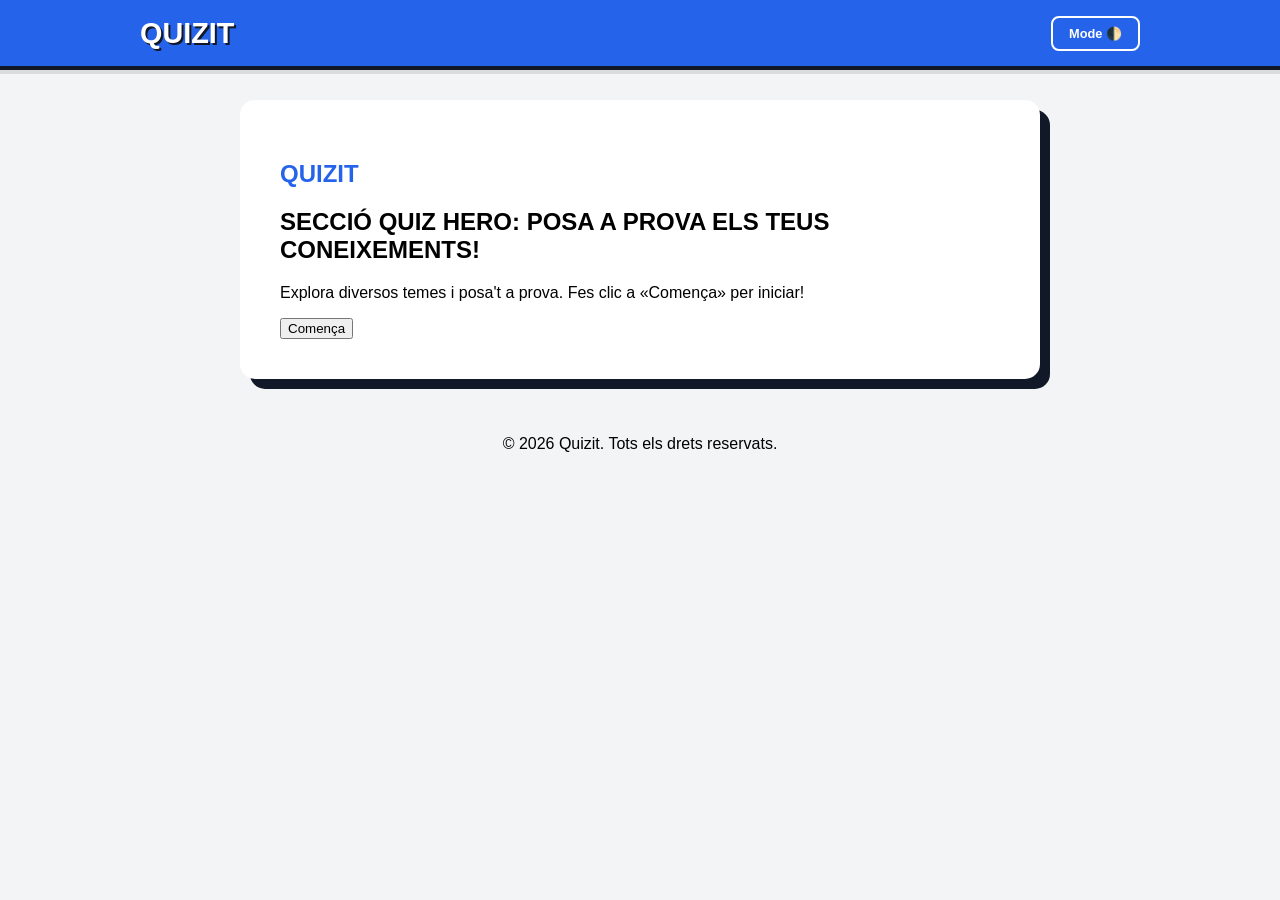
==== public/index.html @ 4ba81356 "feat(ui): Add modal for player name and initial quiz flow" ====
<!DOCTYPE html>
<html lang="ca">
<head>
    <meta charset="UTF-8">
    <meta name="viewport" content="width=device-width, initial-scale=1.0">
    <title>QuizIt</title>
    <link rel="stylesheet" href="../css/style.css">
    <script src="../js/script.js" defer></script>
</head>

<body>

    <header>
        <div class="nav-container">
            <div class="logo" onclick="window.location.href='index.html'">QUIZIT</div>
            <nav>
                <button id="dark-mode-toggle">Mode 🌓</button>
            </nav>
        </div>
    </header>

    <main>

        <!-- Pantalla inicial -->
        <section id="pantalla-inicial">
            <h1>QuizIt</h1>

            <h2>SECCIÓ QUIZ HERO: POSA A PROVA ELS TEUS CONEIXEMENTS!</h2>
            <p>Explora diversos temes i posa't a prova. Fes clic a «Comença» per iniciar!</p>

            <!-- ESTE BOTÓN abre el modal -->
            <button id="btn-comencar">Comença</button>
        </section>

        <!-- Modal -->
        <div id="modal" style="display: none;">

            <!-- Fondo -->
            <div id="modal-overlay"></div>

            <!-- Contenido -->
            <div id="modal-content">
                <p>QUIZIT</p>

                <h3>Introducció</h3>
                <p>Introdueix el teu nom de jugador a continuació:</p>

                <input id="nameInput" type="text" placeholder="Ex.: OriolPelucon">

                <!-- ESTE BOTÓN lo usarás en JS -->
                <button id="btn-continuar">Continuar</button>
            </div>
        </div>

    </main>

    <footer>
        <p>© 2026 Quizit. Tots els drets reservats.</p>
    </footer>

</body>
</html>
---- css/style.css ----
/* Configuracío General */
:root {
    --bg-color: #f3f4f6;
    --text-color: #000000;
    --card-bg: #ffffff;
    --primary-blue: #2563eb;
    --white: #ffffff;
    --black: #111827;
    --border-thick: 2px;
    --shadow: 8px 8px 0px 0px #111827;
}

body {
    background-color: var(--bg-color);
    font-family: 'Segoe UI', Tahoma, Geneva, Verdana, sans-serif;
    margin: 0;
    padding-top: 100px;
    display: flex;
    flex-direction: column;
    align-items: center;
    min-height: 100vh;
    box-sizing: border-box;
}

header {
    background-color: var(--primary-blue);
    width: 100%;
    padding: 15px 25px;
    justify-content: center;
    border-bottom: 4px solid var(--black);
    display: flex;
    justify-content: center;
    align-items: center;
    position: fixed;
    top: 0;
    left: 0;
    height: 70px;
    z-index: 1000;
    box-sizing: border-box;
    box-shadow: 0 4px 0 rgba(0,0,0,0.1);
}

.nav-container {
    width: 90%;
    max-width: 1000px;
    display: flex;
    justify-content: space-between;
    align-items: center;
}


.logo {
    font-weight: 900;
    font-size: 1.8rem;
    color: var(--white);
    text-transform: uppercase;
    text-shadow: 2px 2px 0px var(--black);
    cursor: pointer;
}

/* Aquest es el contenidor main */
main {
    background: var(--white);
    width: 90%;
    max-width: 800px;
    border: 4px solid var(--border-black);
    border-radius: 15px;
    padding: 40px;
    box-shadow: 10px 10px 0px var(--black); /* L'ombra no està acabada */
    box-sizing: border-box;
    margin-bottom: 40px;
}

h1 {
    color: var(--primary-blue);
    font-size: 1.5rem;
    text-transform: uppercase;
    margin-bottom: 10px;
}

/* Butons de selecció i resposta */
.menu-buttons, .options-grid {
    display: grid;
    grid-template-columns: 1fr 1fr;
    gap: 15px;
    margin-top: 25px;
}

/* Botó de "Todos" que ocupi tota la fila */
.menu-buttons button:last-child {
    grid-column: span 2;
}

button.answer-btn, .menu-buttons button {
    background: white;
    border: 2px solid var(--border-black);
    border-radius: 10px;
    padding: 15px;
    cursor: pointer;
    transition: all 0.15s ease;
    font-size: 0.9rem;
    text-align: center;
}

button.answer-btn:hover, .menu-buttons button:hover {
    background-color: #f9fafb;
    transform: translateY(-2px);
    box-shadow: 4px 4px 0px var(--border-black);
}

button.answer-btn:active, .menu-buttons button:active {
    transform: translateY(0);
    box-shadow: none;
}

/* MODE OSCUR */
#dark-mode-toggle {
    background-color: var(--black);
    background: transparent;
    border: 2px solid var(--white);
    color: var(--white);
    padding: 8px 16px;
    border-radius: 8px;
    font-weight: bold;
    cursor: pointer;
    transition: all 0.2s;
    font-size: 0.8rem;
}

#dark-mode-toggle:hover {
    background-color: var(--white);
    color: var(--black);
    transform: scale(1.05);
}

body.dark-mode {
    background-color: #111827;
}

body.dark-mode main {
    background-color: #1f2937;
    color: white;
    border-color: #ffffff;
    box-shadow: 10px 10px 0px #374151;
}

body.dark-mode .answer-btn, body.dark-mode .menu-buttons button {
    background-color: #374151;
    color: white;
    border-color: #ffffff;
}

/* CONTENEDOR DEL MODAL (pantalla completa) */
#modal {
    display: none;
    position: fixed;
    top: 0;
    left: 0;
    width: 100%;
    height: 100%;

    /* centrado */
    justify-content: center;
    align-items: center;

    z-index: 1000;
}

/* FONDO OSCURO */
#modal-overlay {
    position: absolute;
    width: 100%;
    height: 100%;
    background: rgba(0, 0, 0, 0.5);
}

/* CAJA DEL MODAL */
#modal-content {
    position: relative;
    background: white;
    padding: 20px;
    border-radius: 10px;
    z-index: 1001;
    width: 300px;
    text-align: center;
}
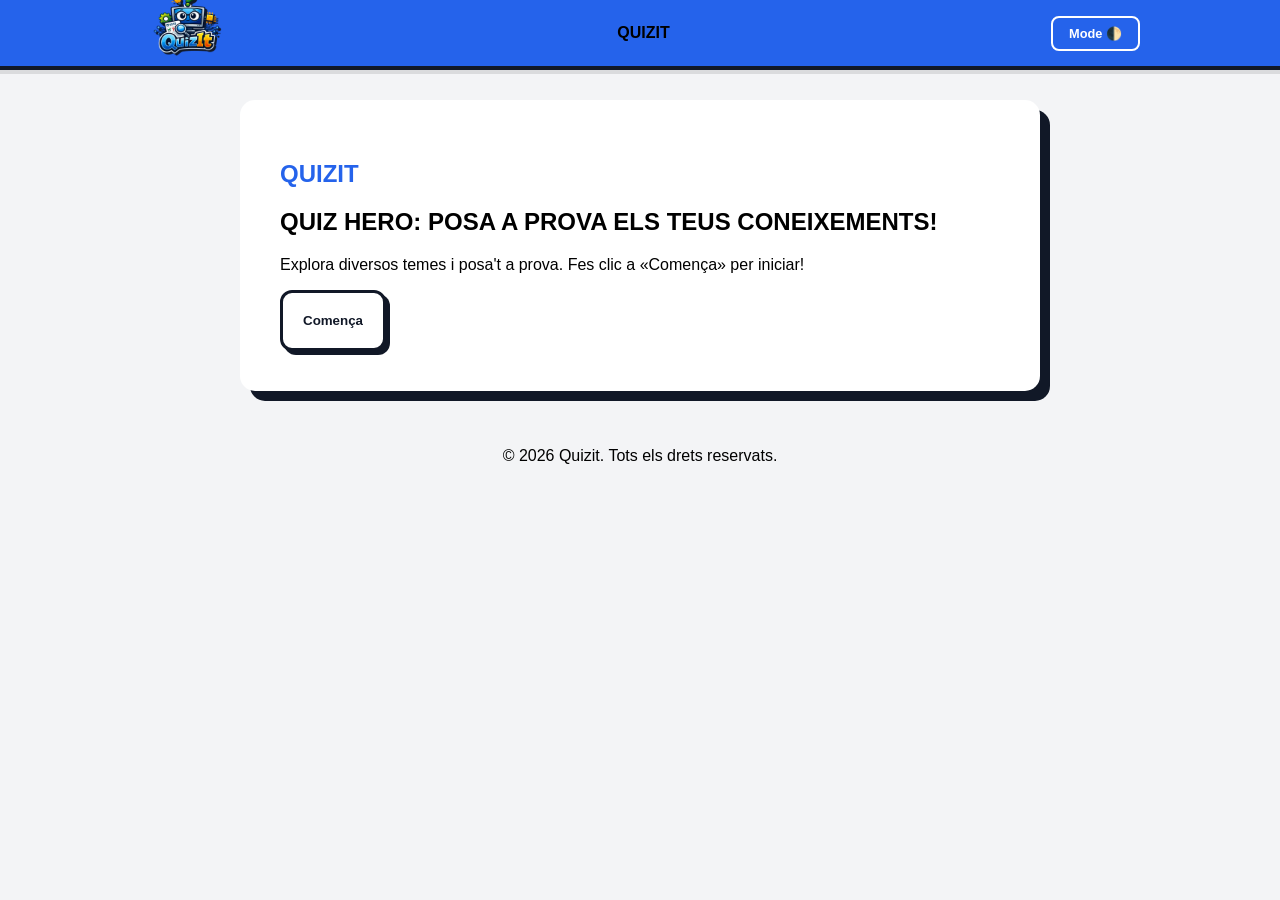
==== commit eeddd9e9: "fix(ui): Remove Secció from Quiz Hero title" ====
--- a/public/index.html
+++ b/public/index.html
@@ -12,6 +12,7 @@
 
     <header>
         <div class="nav-container">
+            <img src="../img/logo.png" alt="Logo QuizIt" class="logo-img" width="96"> 
             <div class="logo" onclick="window.location.href='index.html'">QUIZIT</div>
             <nav>
                 <button id="dark-mode-toggle">Mode 🌓</button>
@@ -25,7 +26,7 @@
         <section id="pantalla-inicial">
             <h1>QuizIt</h1>
 
-            <h2>SECCIÓ QUIZ HERO: POSA A PROVA ELS TEUS CONEIXEMENTS!</h2>
+            <h2>QUIZ HERO: POSA A PROVA ELS TEUS CONEIXEMENTS!</h2>
             <p>Explora diversos temes i posa't a prova. Fes clic a «Comença» per iniciar!</p>
 
             <!-- ESTE BOTÓN abre el modal -->
--- a/css/style.css
+++ b/css/style.css
@@ -51,11 +51,13 @@
 
 .logo {
     font-weight: 900;
-    font-size: 1.8rem;
-    color: var(--white);
-    text-transform: uppercase;
-    text-shadow: 2px 2px 0px var(--black);
-    cursor: pointer;
+    display: flex;
+    align-items: center;
+    gap: 10px;
+}
+
+.logo-img {
+    filter: drop-shadow(2px 2px 0px var(--black));
 }
 
 /* Aquest es el contenidor main */
@@ -91,26 +93,70 @@
     grid-column: span 2;
 }
 
-button.answer-btn, .menu-buttons button {
-    background: white;
-    border: 2px solid var(--border-black);
-    border-radius: 10px;
-    padding: 15px;
+button.answer-btn, .menu-buttons button , #btn-comencar, #btn-continuar{
+    background: var(--white);
+    border: 3px solid var(--black);
+    border-radius: 12px;
+    padding: 20px;
+    font-weight: bold;
+    color: var(--black);
     cursor: pointer;
-    transition: all 0.15s ease;
-    font-size: 0.9rem;
-    text-align: center;
+    transition: all 0.2s ease;
+    box-shadow: 4px 4px 0px var(--black);
+    display: flex;
+    flex-direction: column;
+    align-items: center;
+    gap: 5px;
 }
 
 button.answer-btn:hover, .menu-buttons button:hover {
-    background-color: #f9fafb;
-    transform: translateY(-2px);
-    box-shadow: 4px 4px 0px var(--border-black);
+    background-color: var(--primary-blue);
+    color: white;
+    transform: translate(-2px, -2px);
+    box-shadow: 7px 7px 0px var(--black);
 }
 
 button.answer-btn:active, .menu-buttons button:active {
     transform: translateY(0);
     box-shadow: none;
+}
+
+button.answer-btn strong {
+    border-bottom: 2px solid rgba(0,0,0,0.1);
+    width: 100%;
+    margin-bottom: 5px;
+    padding-bottom: 5px;
+}
+
+/* Results */
+#results-card, main section table {
+    width: 100%;
+    margin: 20px 0;
+    border-collapse: separate;
+    border-spacing: 15px;
+}
+
+#results-card div, table td div {
+    background: var(--bg-color);
+    border: 3px solid var(--black);
+    border-radius: 15px;
+    padding: 25px;
+    text-align: center;
+    box-shadow: 6px 6px 0px var(--black);
+}
+
+#results-card strong {
+    font-size: 2.5rem; /* Puntuació molt més gran */
+    color: var(--primary-blue);
+    display: block;
+    margin-top: 10px;
+}
+
+#results-card p {
+    text-transform: uppercase;
+    letter-spacing: 1px;
+    font-weight: 900;
+    font-size: 0.9rem;
 }
 
 /* MODE OSCUR */
@@ -183,4 +229,57 @@
     z-index: 1001;
     width: 300px;
     text-align: center;
+}
+
+#modal-content h3 {
+    font-size: 1.8rem;
+    color: var(--black);
+    margin-bottom: 10px;
+    text-transform: uppercase;
+}
+
+#nameInput {
+    width: 100%;
+    padding: 12px;
+    margin: 20px 0;
+    border: 3px solid var(--black);
+    border-radius: 10px;
+    font-size: 1rem;
+    box-sizing: border-box;
+}
+
+/* EL BOTÓ CONTINUAR */
+#btn-continuar {
+    background-color: var(--primary-blue);
+    color: white;
+    width: 100%;
+    padding: 15px 20px;
+    font-size: 1.2rem;
+    font-weight: 900;
+    text-transform: uppercase;
+    border: 3px solid var(--black);
+    border-radius: 12px;
+    cursor: pointer;
+    transition: all 0.2s ease;
+    box-shadow: 0px 5px 0px var(--black);
+    display: flex;
+    justify-content: center;
+    align-items: center;
+    gap: 10px;
+}
+
+#btn-continuar:hover {
+    transform: translateY(-3px);
+    box-shadow: 0px 8px 0px var(--black);
+    background-color: #1d4ed8;
+}
+
+#btn-continuar:active {
+    transform: translateY(2px);
+    box-shadow: 0px 2px 0px var(--black);
+}
+
+#btn-continuar::after {
+    content: '→';
+    font-size: 1.5rem;
 }
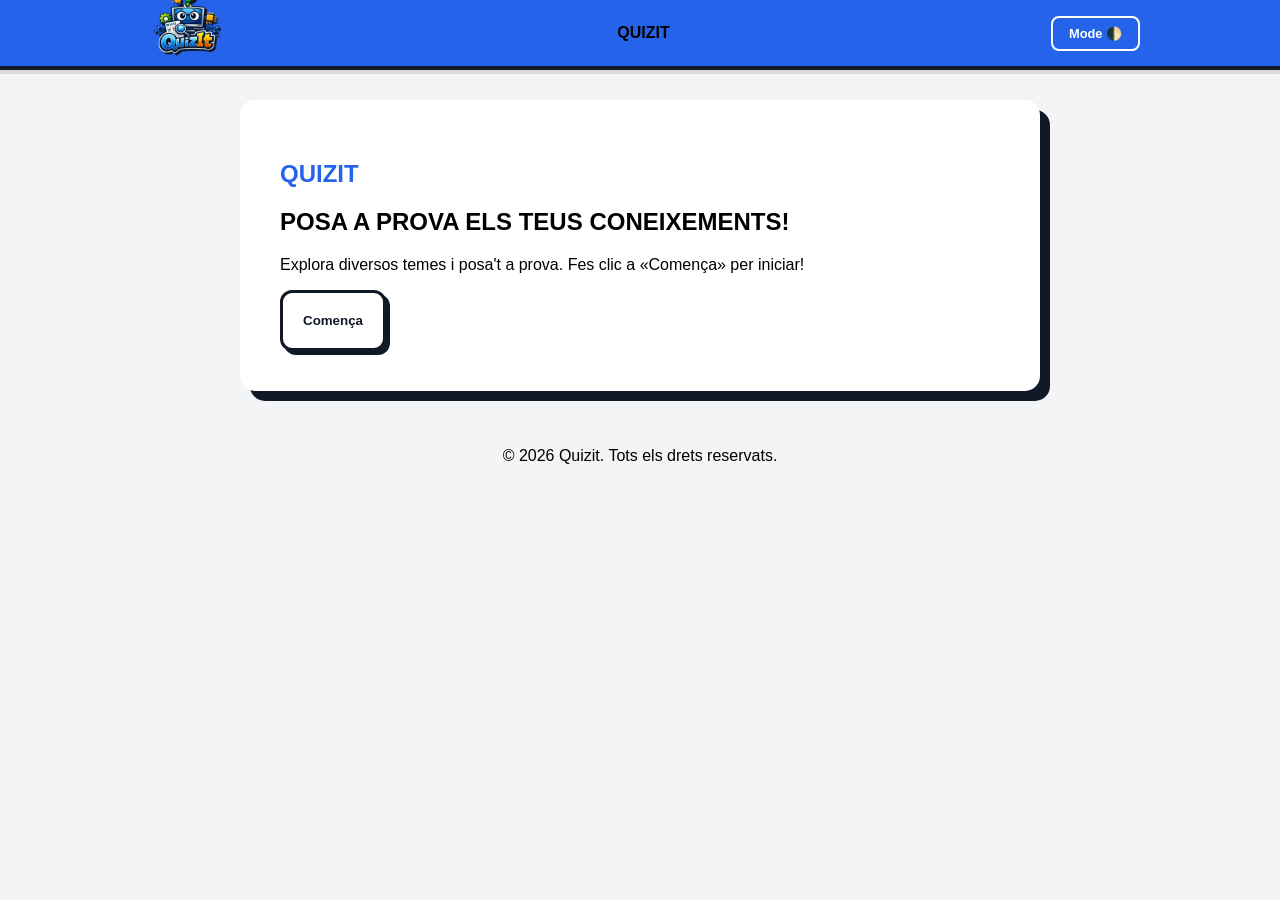
==== commit d00dc1c2: "fix(ui): Remove Secció Quiz Hero title" ====
--- a/public/index.html
+++ b/public/index.html
@@ -26,7 +26,7 @@
         <section id="pantalla-inicial">
             <h1>QuizIt</h1>
 
-            <h2>QUIZ HERO: POSA A PROVA ELS TEUS CONEIXEMENTS!</h2>
+            <h2>POSA A PROVA ELS TEUS CONEIXEMENTS!</h2>
             <p>Explora diversos temes i posa't a prova. Fes clic a «Comença» per iniciar!</p>
 
             <!-- ESTE BOTÓN abre el modal -->
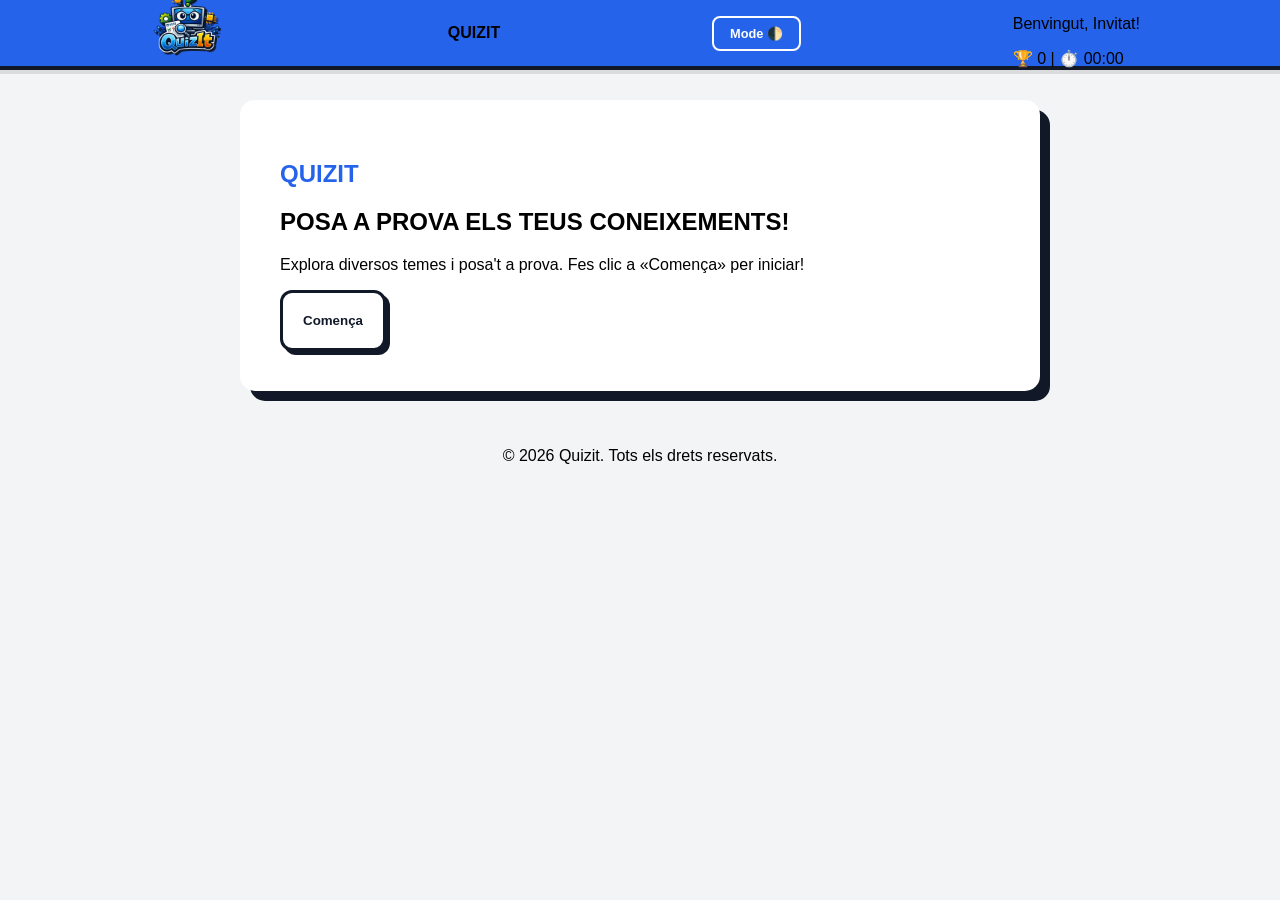
==== commit b67b460c: "feat(ui): Add best personal player score + time" ====
--- a/public/index.html
+++ b/public/index.html
@@ -17,6 +17,13 @@
             <nav>
                 <button id="dark-mode-toggle">Mode 🌓</button>
             </nav>
+            <div>
+                <p>Benvingut, <span id="player-name">Invitat</span>!</p>
+                <div>
+                    🏆 <span id="player-best-score">0</span> |
+                    ⏱️ <span id="player-time">00:00</span>
+                </div>
+            </div>
         </div>
     </header>
 
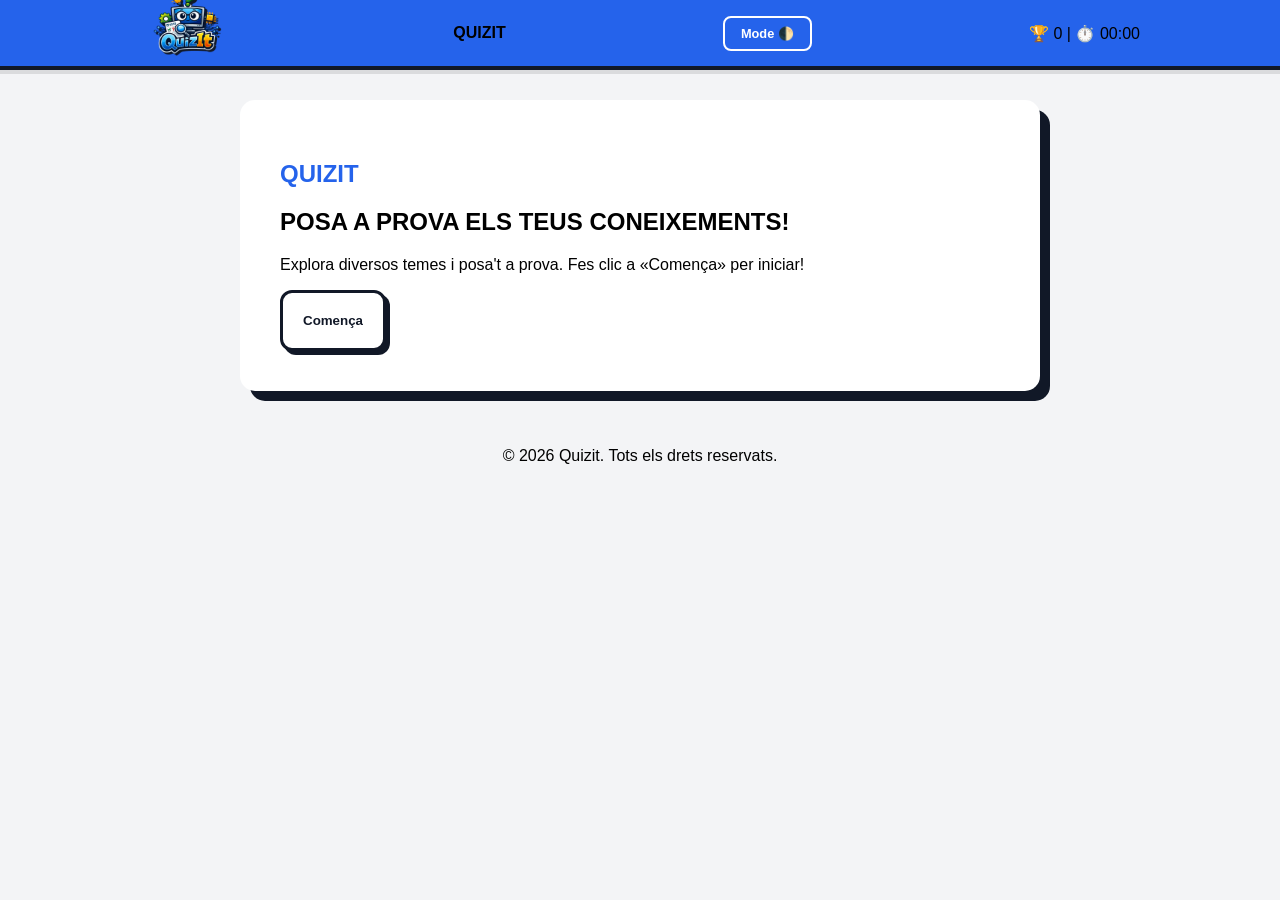
==== commit 809c5214: "fix(ui) Remove welcome message" ====
--- a/public/index.html
+++ b/public/index.html
@@ -18,7 +18,6 @@
                 <button id="dark-mode-toggle">Mode 🌓</button>
             </nav>
             <div>
-                <p>Benvingut, <span id="player-name">Invitat</span>!</p>
                 <div>
                     🏆 <span id="player-best-score">0</span> |
                     ⏱️ <span id="player-time">00:00</span>
--- a/css/style.css
+++ b/css/style.css
@@ -196,6 +196,25 @@
     border-color: #ffffff;
 }
 
+body.dark-mode .score-card div, body.dark-mode table td div {
+    background-color: #374151;
+    border-color: #ffffff;
+    color: white;
+    box-shadow: 6px 6px 0px #1f2937;
+}
+
+body.dark-mode footer {
+    color: white;
+}
+
+body.dark-mode #modal-content {
+    background-color: #1f2937;
+    color: white;
+    border-color: #ffffff;
+    box-shadow: 6px 6px 0px #374151;
+}
+
+
 /* CONTENEDOR DEL MODAL (pantalla completa) */
 #modal {
     display: none;
@@ -233,7 +252,6 @@
 
 #modal-content h3 {
     font-size: 1.8rem;
-    color: var(--black);
     margin-bottom: 10px;
     text-transform: uppercase;
 }
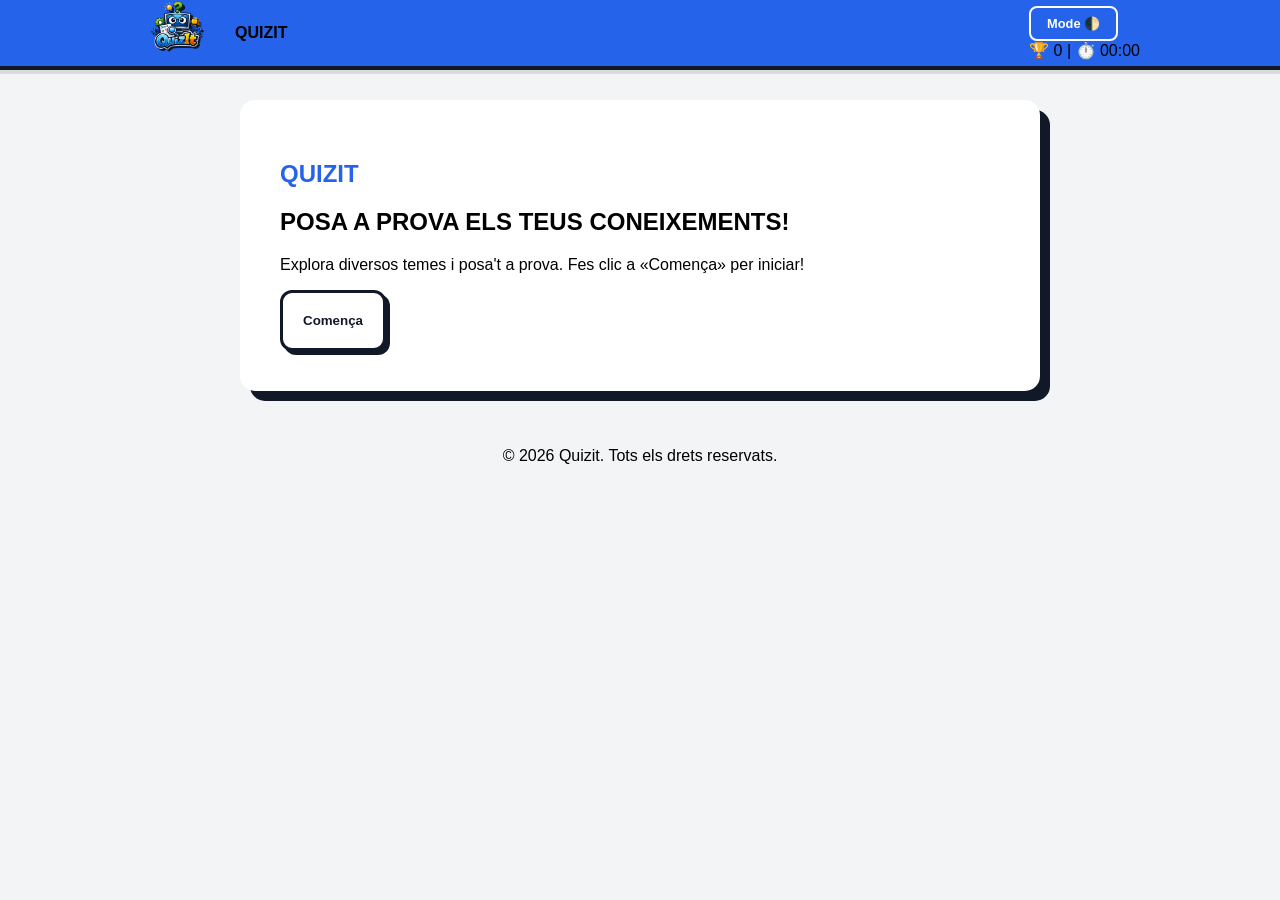
==== commit b9ac3f60: "fix(ui) fix nav-bar best score" ====
--- a/public/index.html
+++ b/public/index.html
@@ -12,18 +12,20 @@
 
     <header>
         <div class="nav-container">
-            <img src="../img/logo.png" alt="Logo QuizIt" class="logo-img" width="96"> 
-            <div class="logo" onclick="window.location.href='index.html'">QUIZIT</div>
-            <nav>
-                <button id="dark-mode-toggle">Mode 🌓</button>
-            </nav>
+    <div class="logo" onclick="window.location.href='index.html'">
+        <img src="../img/logo.png" alt="Logo" class="logo-img" style="width: 75px; height: auto; margin-right: 10px;">
+        QUIZIT
+    </div>
+    <nav>
+        <button id="dark-mode-toggle">Mode 🌓</button>
+        <div>
             <div>
-                <div>
-                    🏆 <span id="player-best-score">0</span> |
-                    ⏱️ <span id="player-time">00:00</span>
-                </div>
+                🏆 <span id="player-best-score">0</span> |
+                ⏱️ <span id="player-time">00:00</span>
             </div>
         </div>
+    </nav>
+</div>
     </header>
 
     <main>
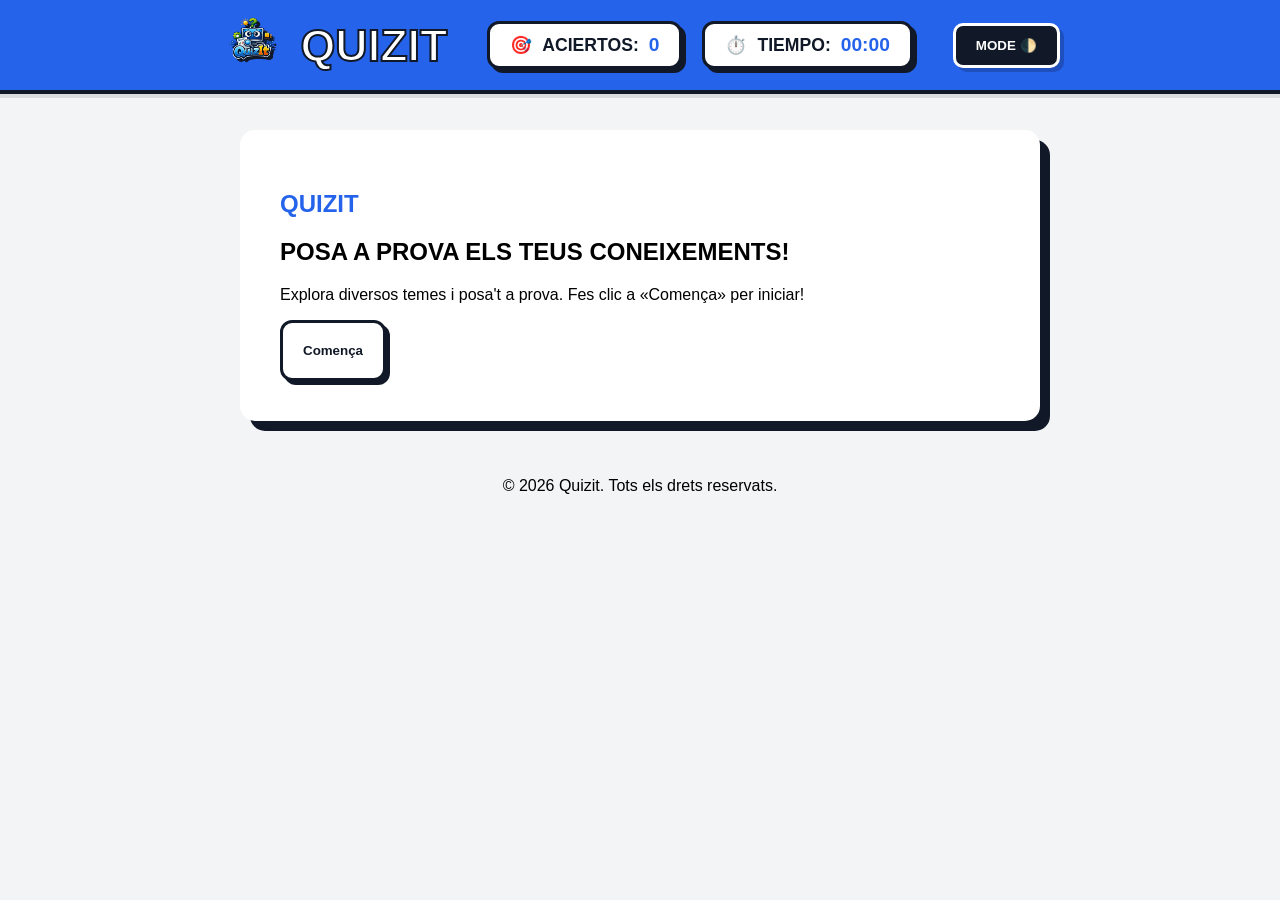
==== commit 377832be: "feat(navbar) Add new box style on score and dark-mode" ====
--- a/public/index.html
+++ b/public/index.html
@@ -11,21 +11,29 @@
 <body>
 
     <header>
-        <div class="nav-container">
-    <div class="logo" onclick="window.location.href='index.html'">
-        <img src="../img/logo.png" alt="Logo" class="logo-img" style="width: 75px; height: auto; margin-right: 10px;">
-        QUIZIT
-    </div>
-    <nav>
-        <button id="dark-mode-toggle">Mode 🌓</button>
-        <div>
-            <div>
-                🏆 <span id="player-best-score">0</span> |
-                ⏱️ <span id="player-time">00:00</span>
+       <div class="nav-container">
+        <div class="logo" onclick="window.location.href='index.html'">
+            <img src="../img/logo.png" alt="Logo" class="logo-img">
+            <span>QUIZIT</span>
+        </div>
+
+        <div class="nav-score">
+            <div class="score-badge">
+                <span class="icon">🎯</span>
+                <span class="label">ACIERTOS:</span>
+                <span id="score-counter" class="value">0</span>
+            </div>
+            <div class="score-badge">
+                <span class="icon">⏱️</span>
+                <span class="label">TIEMPO:</span>
+                <span id="timer-counter" class="value">00:00</span>
             </div>
         </div>
-    </nav>
-</div>
+
+        <div class="nav-actions">
+            <button id="dark-mode-toggle">MODE 🌓</button>
+        </div>
+    </div>
     </header>
 
     <main>
--- a/css/style.css
+++ b/css/style.css
@@ -20,44 +20,88 @@
     align-items: center;
     min-height: 100vh;
     box-sizing: border-box;
+    padding-top: 130px;
 }
 
 header {
     background-color: var(--primary-blue);
     width: 100%;
-    padding: 15px 25px;
+    height: 90px;
+    display: flex;
     justify-content: center;
     border-bottom: 4px solid var(--black);
-    display: flex;
-    justify-content: center;
-    align-items: center;
     position: fixed;
     top: 0;
     left: 0;
-    height: 70px;
     z-index: 1000;
-    box-sizing: border-box;
     box-shadow: 0 4px 0 rgba(0,0,0,0.1);
 }
 
 .nav-container {
-    width: 90%;
-    max-width: 1000px;
-    display: flex;
-    justify-content: space-between;
-    align-items: center;
-}
-
+    display: grid;
+    grid-template-columns: 1fr auto auto;
+    gap: 40px;
+    align-items: center;
+}
+
+.nav {
+    display: flex;
+    justify-content: flex-end;
+    align-items: center;
+    flex: 1;
+}
+
+.nav-score {
+    display: flex;
+    gap: 20px;
+    justify-content: flex-end;
+}
+
+.nav-actions {
+    justify-content: flex-end;
+}
+
+.nav-score, .nav-actions {
+    display: flex;
+    align-items: center;
+}
+
+.score-badge {
+    background: var(--white);
+    color: var(--black);
+    padding: 10px 20px;
+    border: 3px solid var(--black);
+    border-radius: 12px;
+    font-weight: 900;
+    font-size: 1.1rem;
+    box-shadow: 4px 4px 0px var(--black);
+    display: flex;
+    align-items: center;
+    gap: 10px;
+    white-space: nowrap;
+}
+
+.score-badge    .value {
+    color: var(--primary-blue);
+    font-size: 1.2rem;
+}
 
 .logo {
-    font-weight: 900;
-    display: flex;
-    align-items: center;
-    gap: 10px;
+    display: flex;
+    align-items: center;
+    gap: 15px;
+    flex: 1;
+    font-size: 2.8rem;
+    font-weight: 900;
+    color: var(--white);
+    -webkit-text-stroke: 2px var(--black);
+    cursor: pointer;
 }
 
 .logo-img {
-    filter: drop-shadow(2px 2px 0px var(--black));
+    height: 65px;
+    width: auto;
+    filter: drop-shadow(3px 3px 0px var(--black));
 }
 
 /* Aquest es el contenidor main */
@@ -162,21 +206,22 @@
 /* MODE OSCUR */
 #dark-mode-toggle {
     background-color: var(--black);
-    background: transparent;
-    border: 2px solid var(--white);
+    border: 3px solid var(--white);
     color: var(--white);
-    padding: 8px 16px;
-    border-radius: 8px;
-    font-weight: bold;
+    padding: 12px 20px;
+    border-radius: 10px;
+    font-weight: 900;
+    text-transform: uppercase;
     cursor: pointer;
     transition: all 0.2s;
-    font-size: 0.8rem;
+    box-shadow: 4px 4px 0px rgba(0,0,0,0.2);
 }
 
 #dark-mode-toggle:hover {
     background-color: var(--white);
     color: var(--black);
-    transform: scale(1.05);
+    transform: translate(-2px, -2px);
+    box-shadow: 6px 6px 0px var(--black);
 }
 
 body.dark-mode {
@@ -214,6 +259,11 @@
     box-shadow: 6px 6px 0px #374151;
 }
 
+body.dark-mode .score-badge {
+    background: #374151;
+    color: white;
+    border-color: white;
+}
 
 /* CONTENEDOR DEL MODAL (pantalla completa) */
 #modal {
